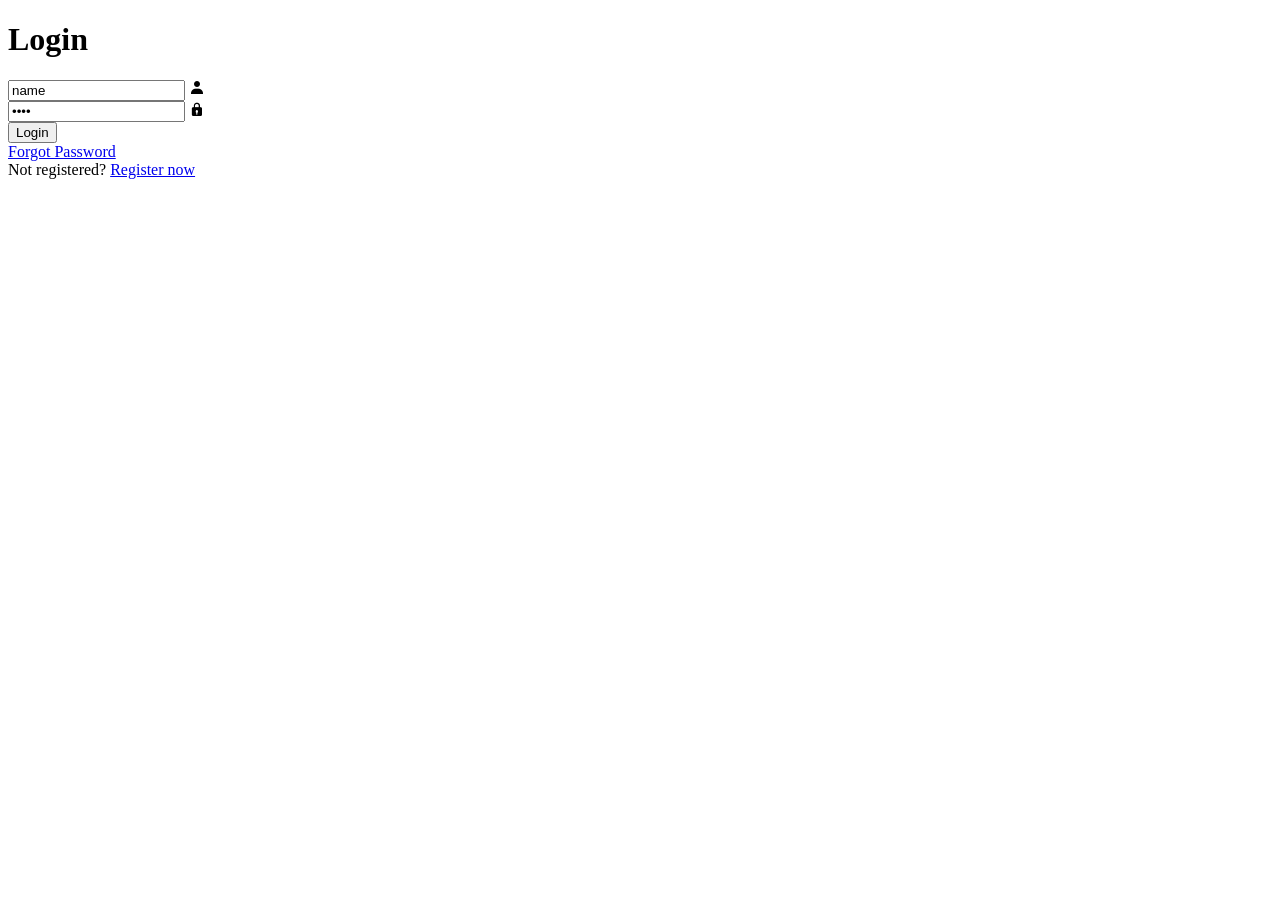
==== index.html @ 314ebf57 "Create index.html" ====
<!DOCTYPE html>
<html>
    <head>
        <link rel="stylesheet" href="New.css">
        <link href='https://unpkg.com/boxicons@2.1.4/css/boxicons.min.css' rel='stylesheet'>
    </head>
    <body background="imgs/class.jpg" style="background-repeat: no-repeat;background-size: cover;">
        <div class="wrapper" style="border:10px">
            <form action="student_db.php" method="post">
                <h1>Login</h1>
                <div class="input-box">
                    <input type="text" name="name" value="name">
                    <i class='bx bxs-user'></i>
                </div>
                <div class="input-box">
                    <input type="password" name="pass" value="pass">
                    <i class='bx bxs-lock'></i>
                </div>
                <div>
                    <button type="submit" value="Login" class="btn">Login</button>
                </div>
                <div id="forgot-pass">
                    <a href="forgot_pass.html">Forgot Password</a>
                </div>
                <div id="forgot-pass">
                    Not registered? 
                    <a href="Register.html">Register now</a>
                </div>
            </form>
        </div>
    </body>
</html>
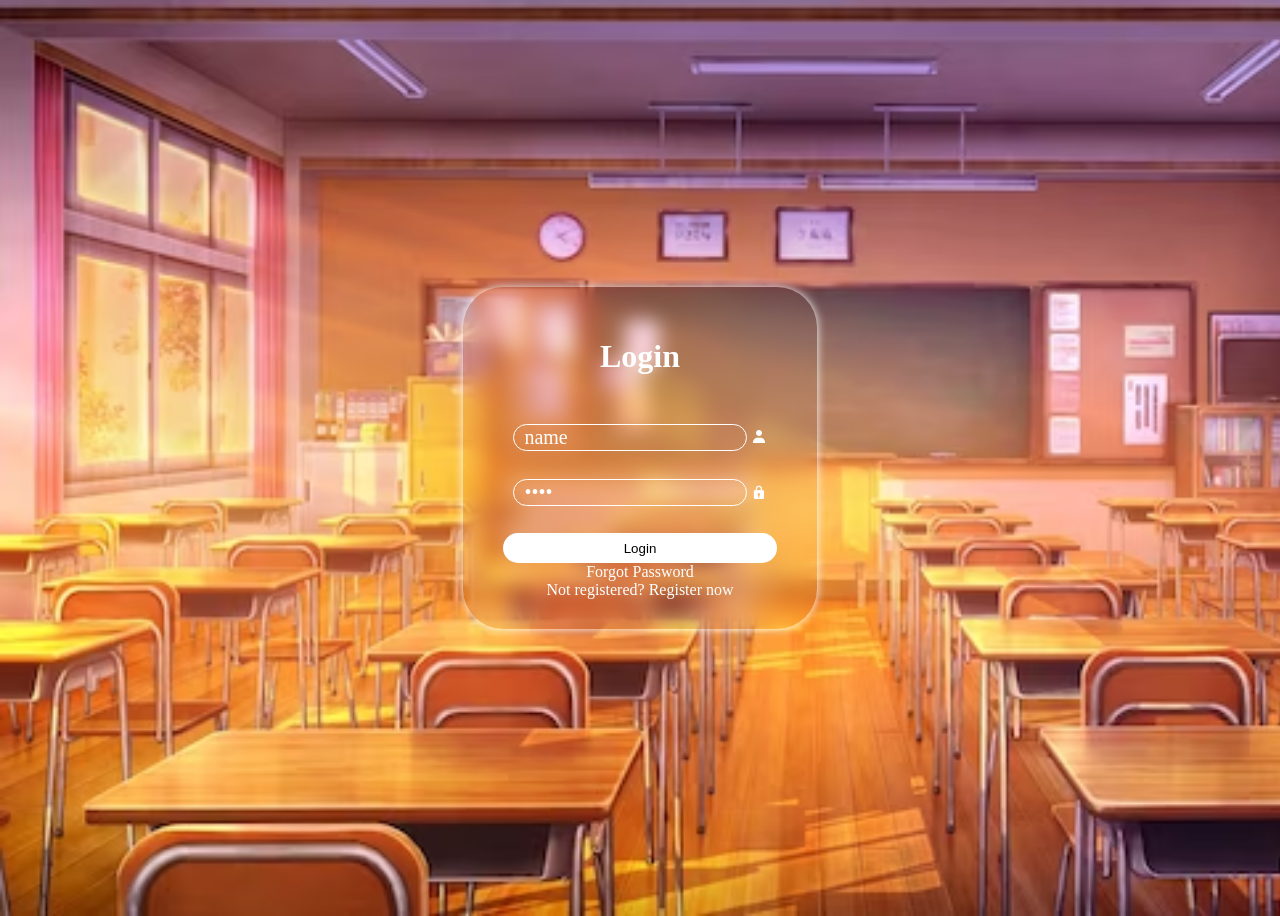
==== commit 77827f89: "Update index.html" ====
--- a/index.html
+++ b/index.html
@@ -4,7 +4,7 @@
         <link rel="stylesheet" href="New.css">
         <link href='https://unpkg.com/boxicons@2.1.4/css/boxicons.min.css' rel='stylesheet'>
     </head>
-    <body background="imgs/class.jpg" style="background-repeat: no-repeat;background-size: cover;">
+    <body background="class.jpg" style="background-repeat: no-repeat;background-size: cover;">
         <div class="wrapper" style="border:10px">
             <form action="student_db.php" method="post">
                 <h1>Login</h1>
--- a/New.css
+++ b/New.css
@@ -0,0 +1,123 @@
+body
+{
+    display: flex;
+    justify-content: center;
+    align-items: center;
+    min-height: 100vh;
+}
+
+.wrapper
+{
+    display: flex;
+    border: 2px solid;
+    text-align: center;
+    border:2px solid rgba(255, 255, 255 0.2);
+    justify-content: center;
+    align-self: center;
+    background: transparent;
+    backdrop-filter: blur(10px);
+    border-radius: 40px;
+    box-shadow:0 0 10px;
+    padding: 30px 40px;
+    color: white;
+}
+
+.wrapper h1
+{
+    font-family: cursive;
+}
+
+.wrapper .input-box
+{
+    width:100%;
+    background: transparent;
+    position: relative;
+}
+
+.input-box input
+{
+    color: white;
+    width:80%;
+    height:100%;
+    background: transparent;
+    outline: none;
+    border: 1px solid #ffffff;
+    border-radius: 40px;
+    margin-top: 10%;
+    font-size: 20px;
+    font-family: cursive;
+    padding: bottom 5px;
+    padding-left: 10px;
+}
+
+.btn
+{
+    background: white;
+    width:100%;
+    height: 30px;
+    border:20px rgb(255, 255, 255);
+    border-radius: 20px;
+    margin-top: 10%;
+}
+
+.btn:hover
+{
+    background: rgb(0, 0, 0);
+    width:100%;
+    height: 30px;
+    border:20px rgb(255, 255, 255);
+    border-radius: 20px;
+    color: white;
+    margin-top: 10%;
+}
+
+input i
+{
+    color: white;
+    position: absolute;
+    right: 40px;
+    top:50%;
+    transform:translateY(-50%);
+    font-size: 20px;
+}
+
+#forgot-pass a
+{
+    color: #ffffff;
+    text-decoration: none;
+
+}
+
+#forgot-pass a:hover
+{
+    color: #ffffff;
+    text-decoration: underline;
+}
+
+.security select
+{
+    height:100%;
+    background: transparent;
+    outline: none;
+    border: 1px solid #ffffff;
+    border-radius: 40px;
+    margin-top: 10%;
+    font-size: 20px;
+    font-family: cursive;
+    padding: bottom 5px;
+    padding-left: 10px;
+}
+
+.security input
+{
+    height:100%;
+    background: transparent;
+    outline: none;
+    border: 1px solid #ffffff;
+    border-radius: 40px;
+    margin-top: 10%;
+    font-size: 20px;
+    font-family: cursive;
+    padding: bottom 5px;
+    padding-left: 10px;
+}
